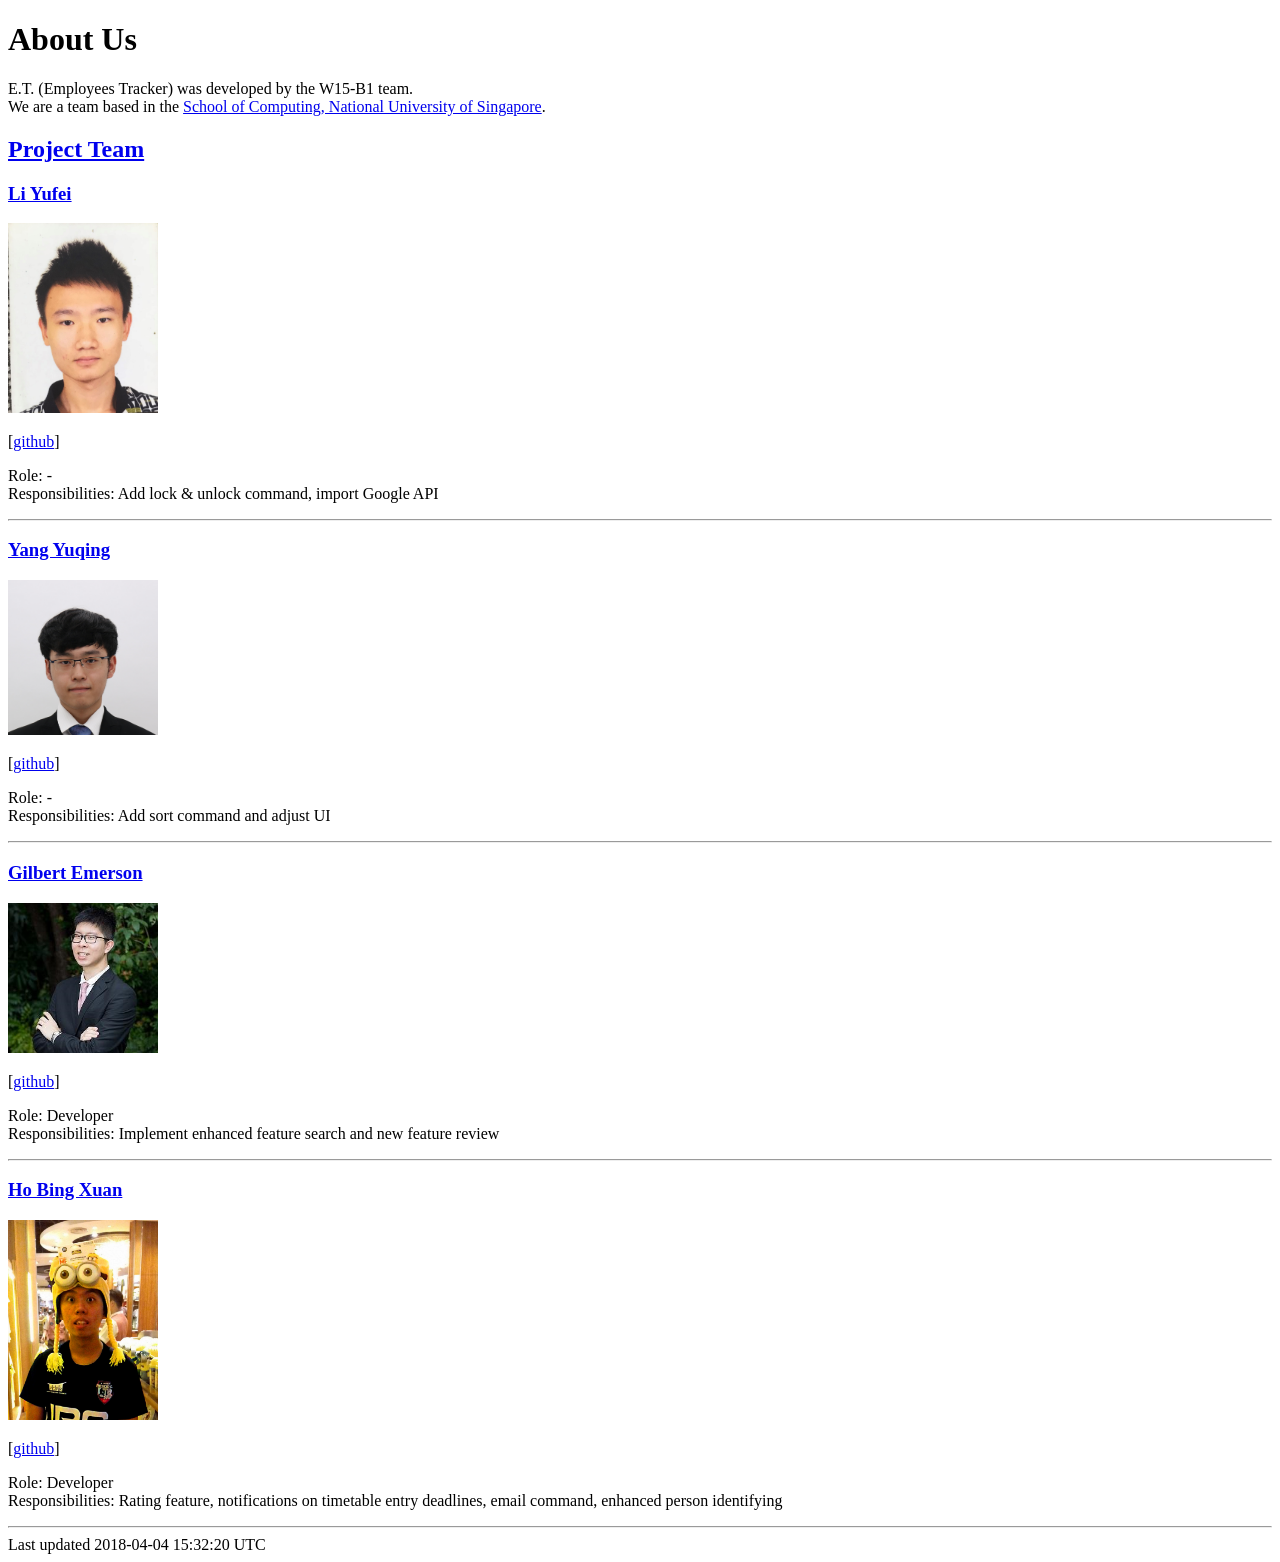
==== AboutUs.html @ 6dd65149 "Rebuild pages at 3ef63d6087515511ec2bc9cb3e1dea463ea58729" ====
<!DOCTYPE html>
<html lang="en">
<head>
<meta charset="UTF-8">
<!--[if IE]><meta http-equiv="X-UA-Compatible" content="IE=edge"><![endif]-->
<meta name="viewport" content="width=device-width, initial-scale=1.0">
<meta name="generator" content="Asciidoctor 1.5.6.1">
<title>About Us</title>
<link rel="stylesheet" href="stylesheets/gh-pages.css">
<link rel="stylesheet" href="https://cdnjs.cloudflare.com/ajax/libs/font-awesome/4.6.3/css/font-awesome.min.css">
<link rel="stylesheet" href="stylesheets/coderay-asciidoctor.css">
</head>
<body class="article">
<div id="header">
<h1>About Us</h1>
</div>
<div id="content">
<div id="preamble">
<div class="sectionbody">
<div class="paragraph">
<p>E.T. (Employees Tracker) was developed by the W15-B1 team.<br>
We are a team based in the <a href="http://www.comp.nus.edu.sg">School of Computing, National University of Singapore</a>.</p>
</div>
</div>
</div>
<div class="sect1">
<h2 id="project-team"><a class="link" href="#project-team">Project Team</a></h2>
<div class="sectionbody">
<div class="sect2">
<h3 id="li-yufei"><a class="link" href="#li-yufei">Li Yufei</a></h3>
<div class="imageblock" style="text-align: left">
<div class="content">
<img src="images/crizyli.png" alt="crizyli" width="150">
</div>
</div>
<div class="paragraph">
<p> [<a href="https://github.com/crizyli">github</a>]</p>
</div>
<div class="paragraph">
<p>Role: -<br>
Responsibilities: Add lock &amp; unlock command, import Google API</p>
</div>
<hr>
</div>
<div class="sect2">
<h3 id="yang-yuqing"><a class="link" href="#yang-yuqing">Yang Yuqing</a></h3>
<div class="imageblock" style="text-align: left">
<div class="content">
<img src="images/yoochard.png" alt="yoochard" width="150">
</div>
</div>
<div class="paragraph">
<p> [<a href="https://github.com/yoochard">github</a>]</p>
</div>
<div class="paragraph">
<p>Role: -<br>
Responsibilities: Add sort command and adjust UI</p>
</div>
<hr>
</div>
<div class="sect2">
<h3 id="gilbert-emerson"><a class="link" href="#gilbert-emerson">Gilbert Emerson</a></h3>
<div class="imageblock" style="text-align: left">
<div class="content">
<img src="images/emer7.png" alt="emer7" width="150">
</div>
</div>
<div class="paragraph">
<p>[<a href="http://github.com/emer7">github</a>]</p>
</div>
<div class="paragraph">
<p>Role: Developer<br>
Responsibilities: Implement enhanced feature search and new feature review</p>
</div>
<hr>
</div>
<div class="sect2">
<h3 id="ho-bing-xuan"><a class="link" href="#ho-bing-xuan">Ho Bing Xuan</a></h3>
<div class="imageblock" style="text-align: left">
<div class="content">
<img src="images/izhobx.jpg" alt="izhobx" width="150">
</div>
</div>
<div class="paragraph">
<p>[<a href="https://github.com/IzHoBX">github</a>]</p>
</div>
<div class="paragraph">
<p>Role: Developer<br>
Responsibilities: Rating feature, notifications on timetable entry deadlines, email command, enhanced person identifying</p>
</div>
<hr>
</div>
</div>
</div>
</div>
<div id="footer">
<div id="footer-text">
Last updated 2018-04-04 15:32:20 UTC
</div>
</div>
</body>
</html>
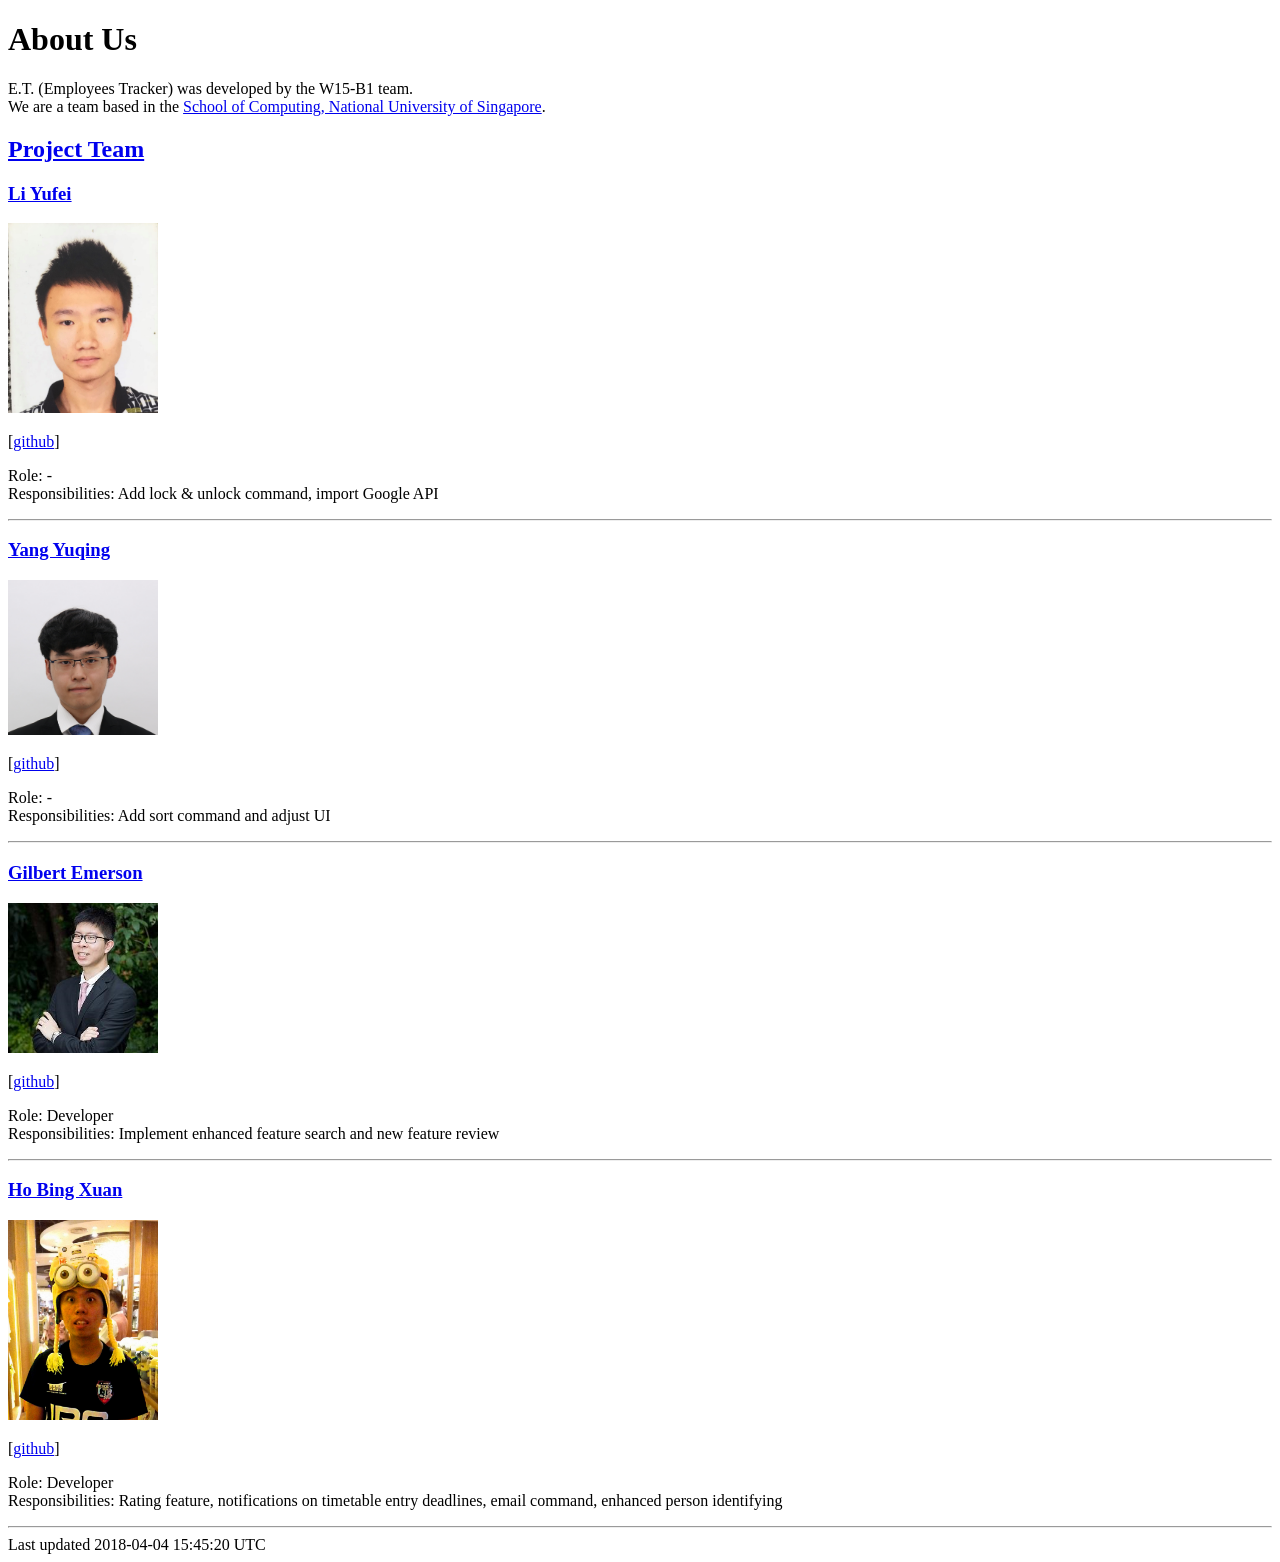
==== commit d2adcd28: "Rebuild pages at 362d7d16ea94d8136476c619cb18b68fe33c2db9" ====
--- a/AboutUs.html
+++ b/AboutUs.html
@@ -95,7 +95,7 @@
 </div>
 <div id="footer">
 <div id="footer-text">
-Last updated 2018-04-04 15:32:20 UTC
+Last updated 2018-04-04 15:45:20 UTC
 </div>
 </div>
 </body>
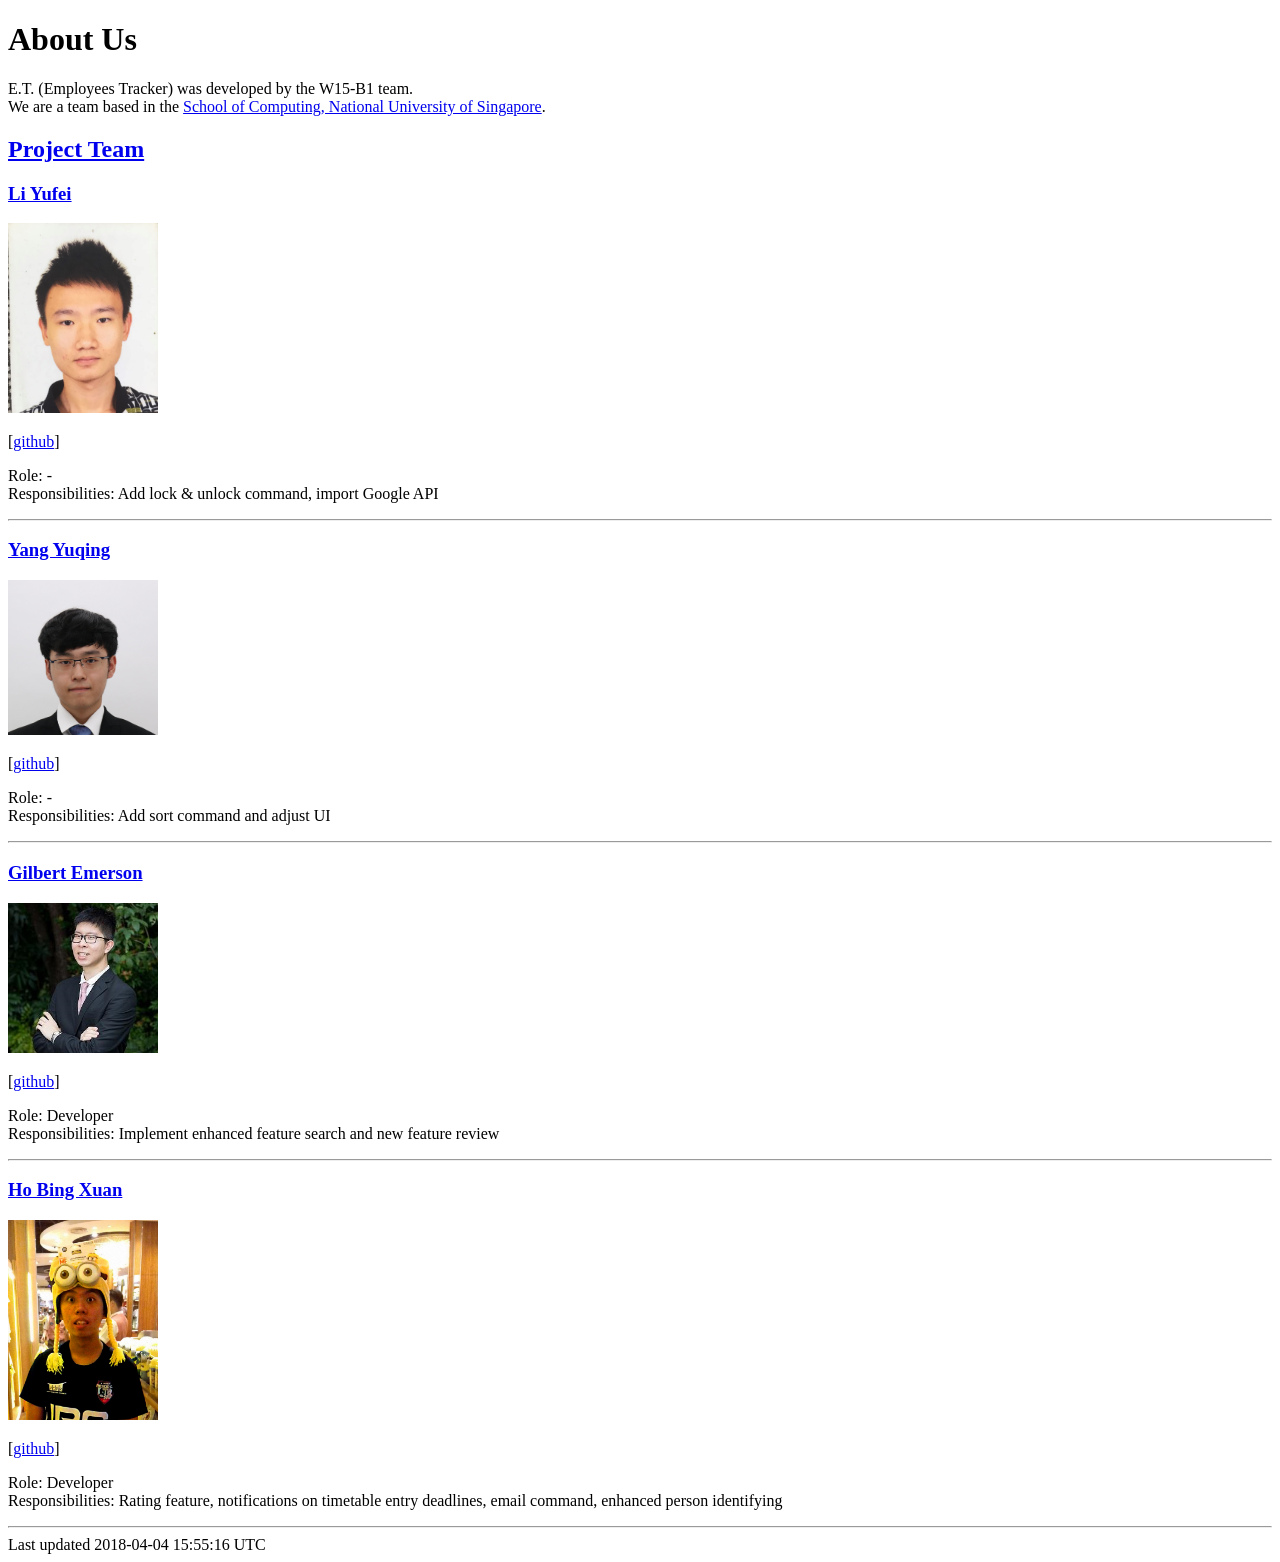
==== commit b8cfc3bc: "Rebuild pages at 918098aae2a914cd055002395fe855e7a738c71a" ====
--- a/AboutUs.html
+++ b/AboutUs.html
@@ -95,7 +95,7 @@
 </div>
 <div id="footer">
 <div id="footer-text">
-Last updated 2018-04-04 15:45:20 UTC
+Last updated 2018-04-04 15:55:16 UTC
 </div>
 </div>
 </body>
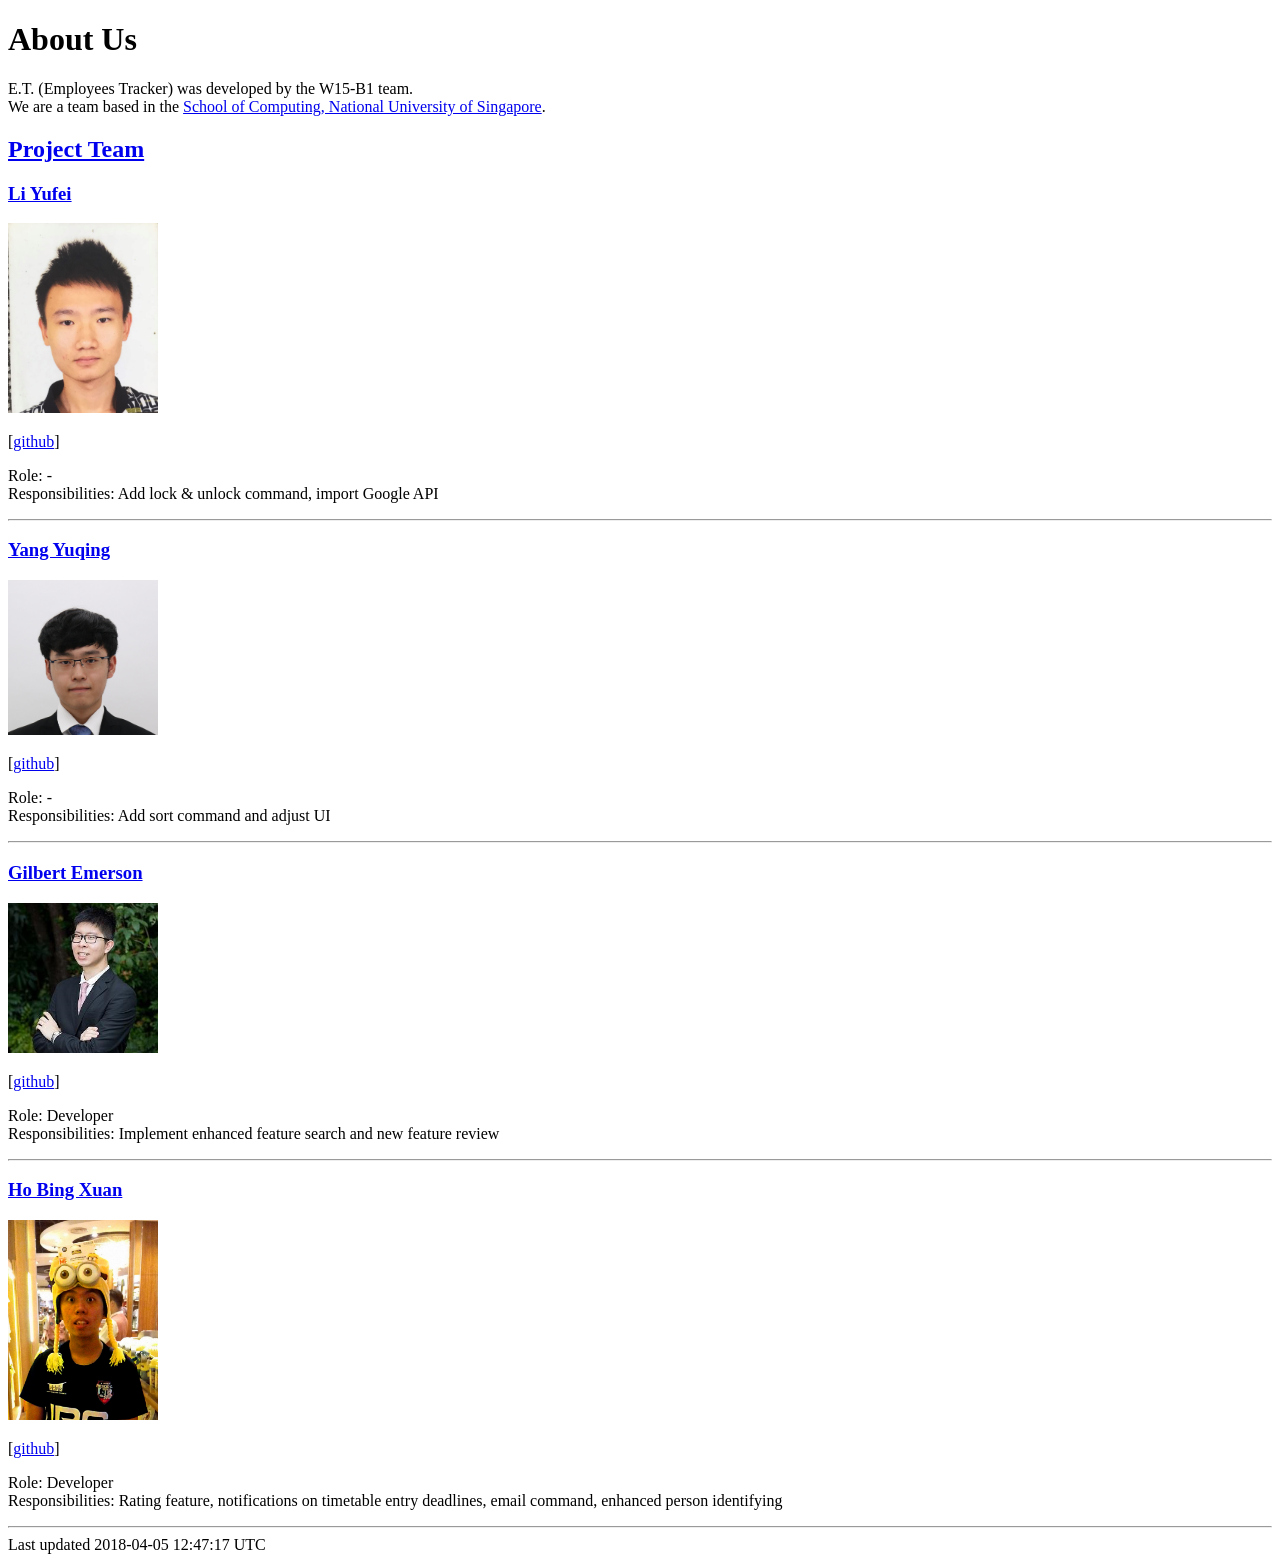
==== commit 2d81af7e: "Rebuild pages at b7a2174148962bbfb1f0c13d6f62c5c6d20c22f0" ====
--- a/AboutUs.html
+++ b/AboutUs.html
@@ -95,7 +95,7 @@
 </div>
 <div id="footer">
 <div id="footer-text">
-Last updated 2018-04-04 15:55:16 UTC
+Last updated 2018-04-05 12:47:17 UTC
 </div>
 </div>
 </body>
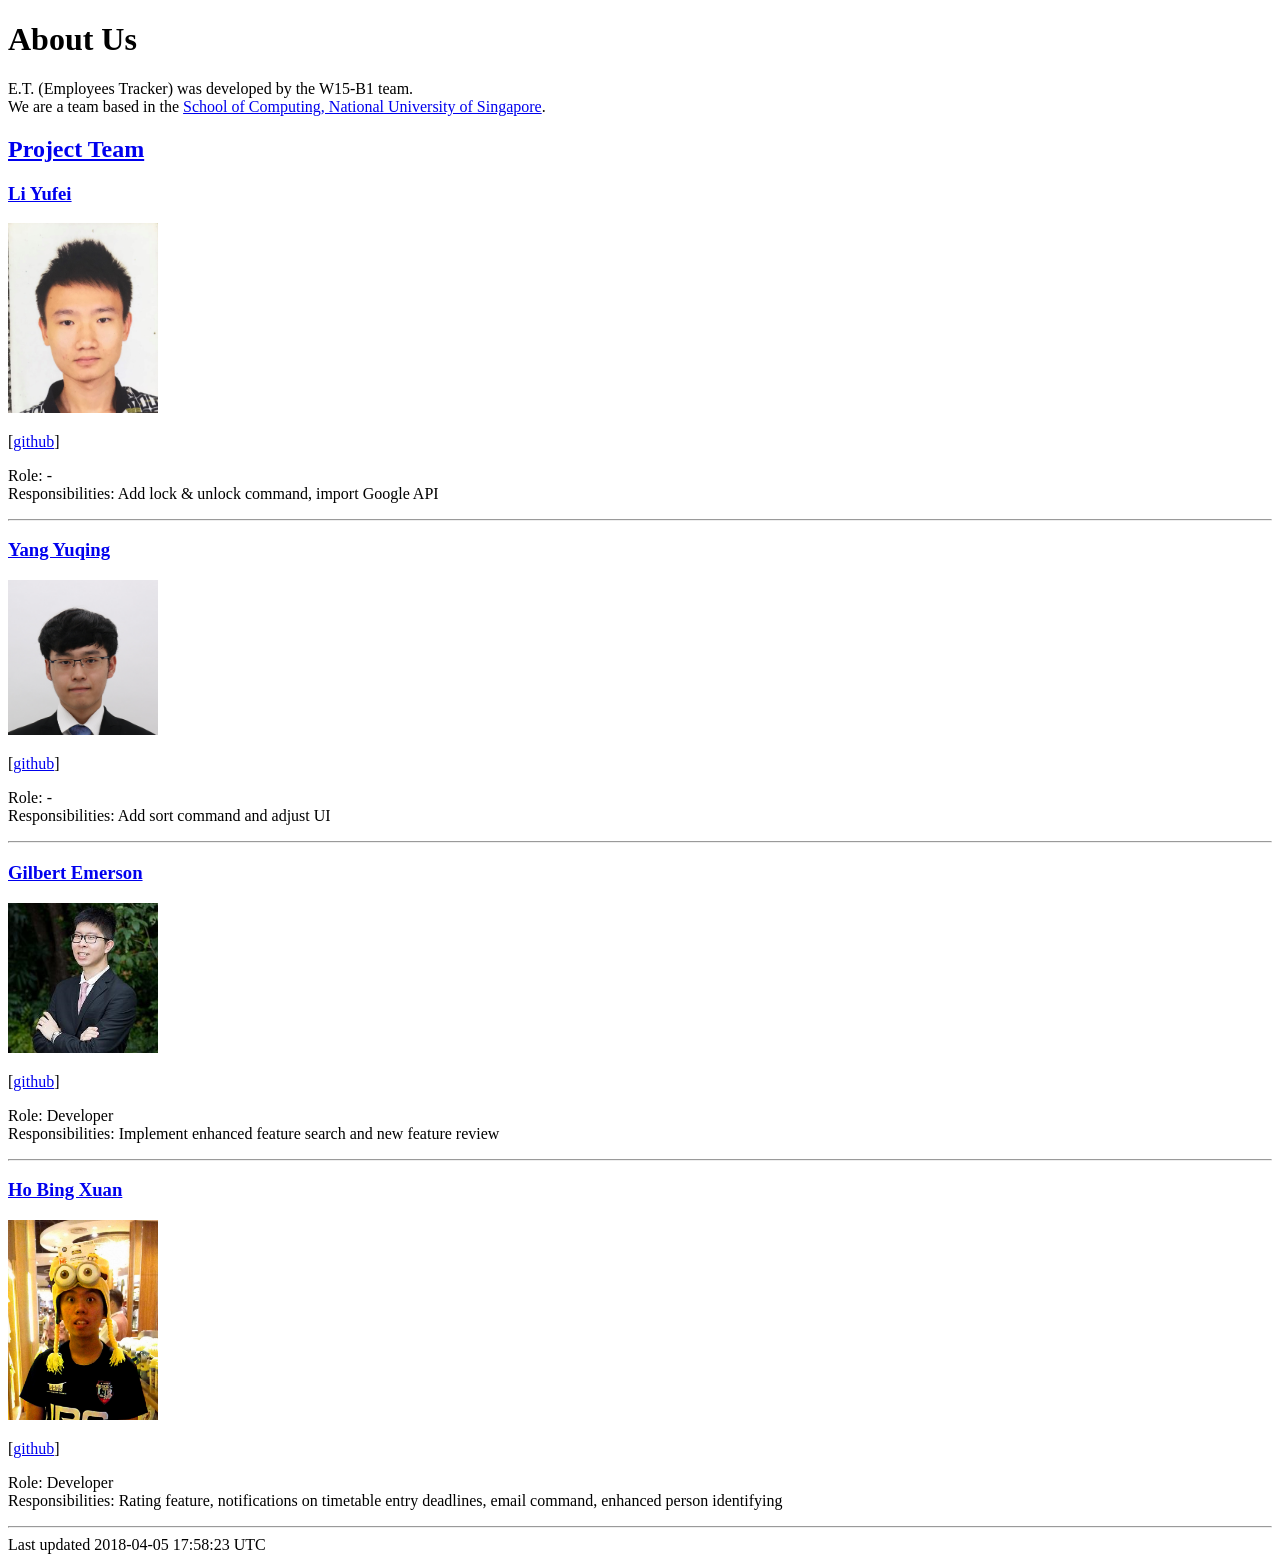
==== commit e874c515: "Rebuild pages at ccc2103110a8f6c0735f6274e88a958a222b14d4" ====
--- a/AboutUs.html
+++ b/AboutUs.html
@@ -95,7 +95,7 @@
 </div>
 <div id="footer">
 <div id="footer-text">
-Last updated 2018-04-05 12:47:17 UTC
+Last updated 2018-04-05 17:58:23 UTC
 </div>
 </div>
 </body>
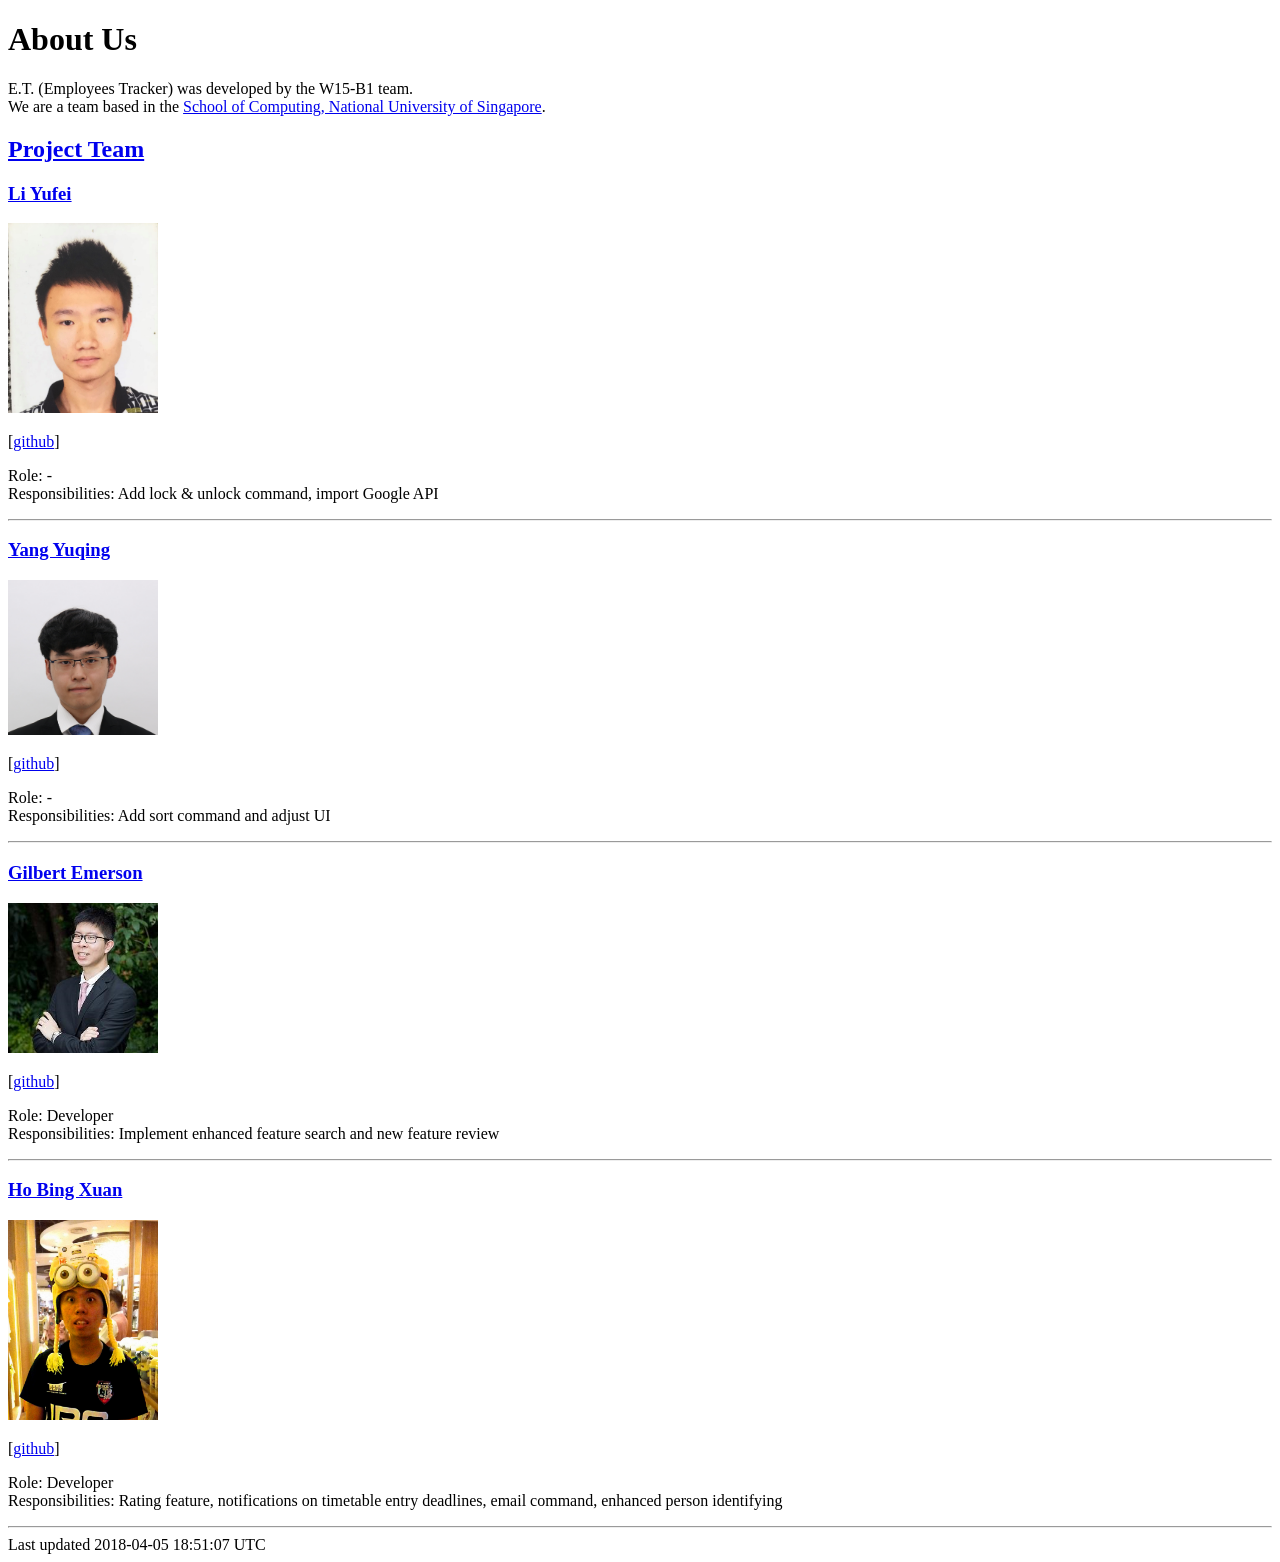
==== commit d8c68698: "Rebuild pages at aa77058bd14ee5e713d03f4a37309c6e2dfb74bb" ====
--- a/AboutUs.html
+++ b/AboutUs.html
@@ -95,7 +95,7 @@
 </div>
 <div id="footer">
 <div id="footer-text">
-Last updated 2018-04-05 17:58:23 UTC
+Last updated 2018-04-05 18:51:07 UTC
 </div>
 </div>
 </body>
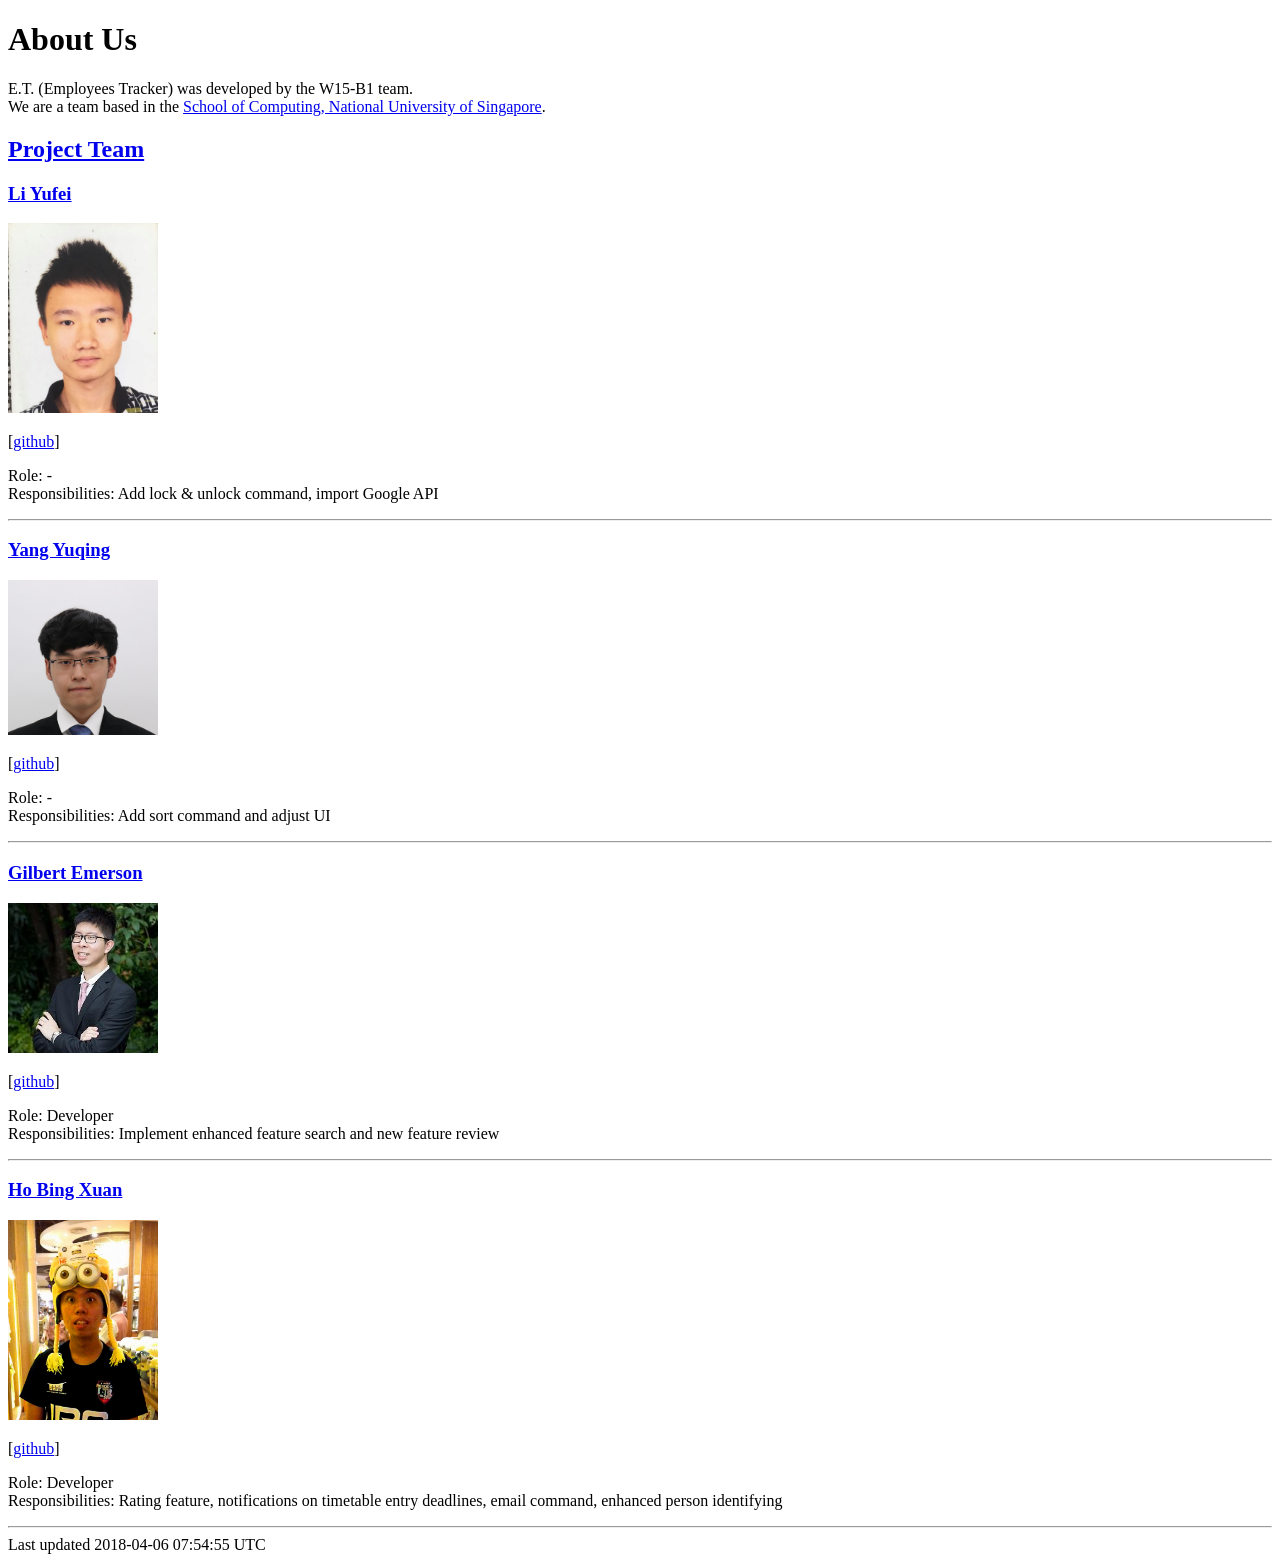
==== commit c71ecfac: "Rebuild pages at 68c919cde8638aed9deeb3ae541f3cffca48a9c0" ====
--- a/AboutUs.html
+++ b/AboutUs.html
@@ -95,7 +95,7 @@
 </div>
 <div id="footer">
 <div id="footer-text">
-Last updated 2018-04-05 18:51:07 UTC
+Last updated 2018-04-06 07:54:55 UTC
 </div>
 </div>
 </body>
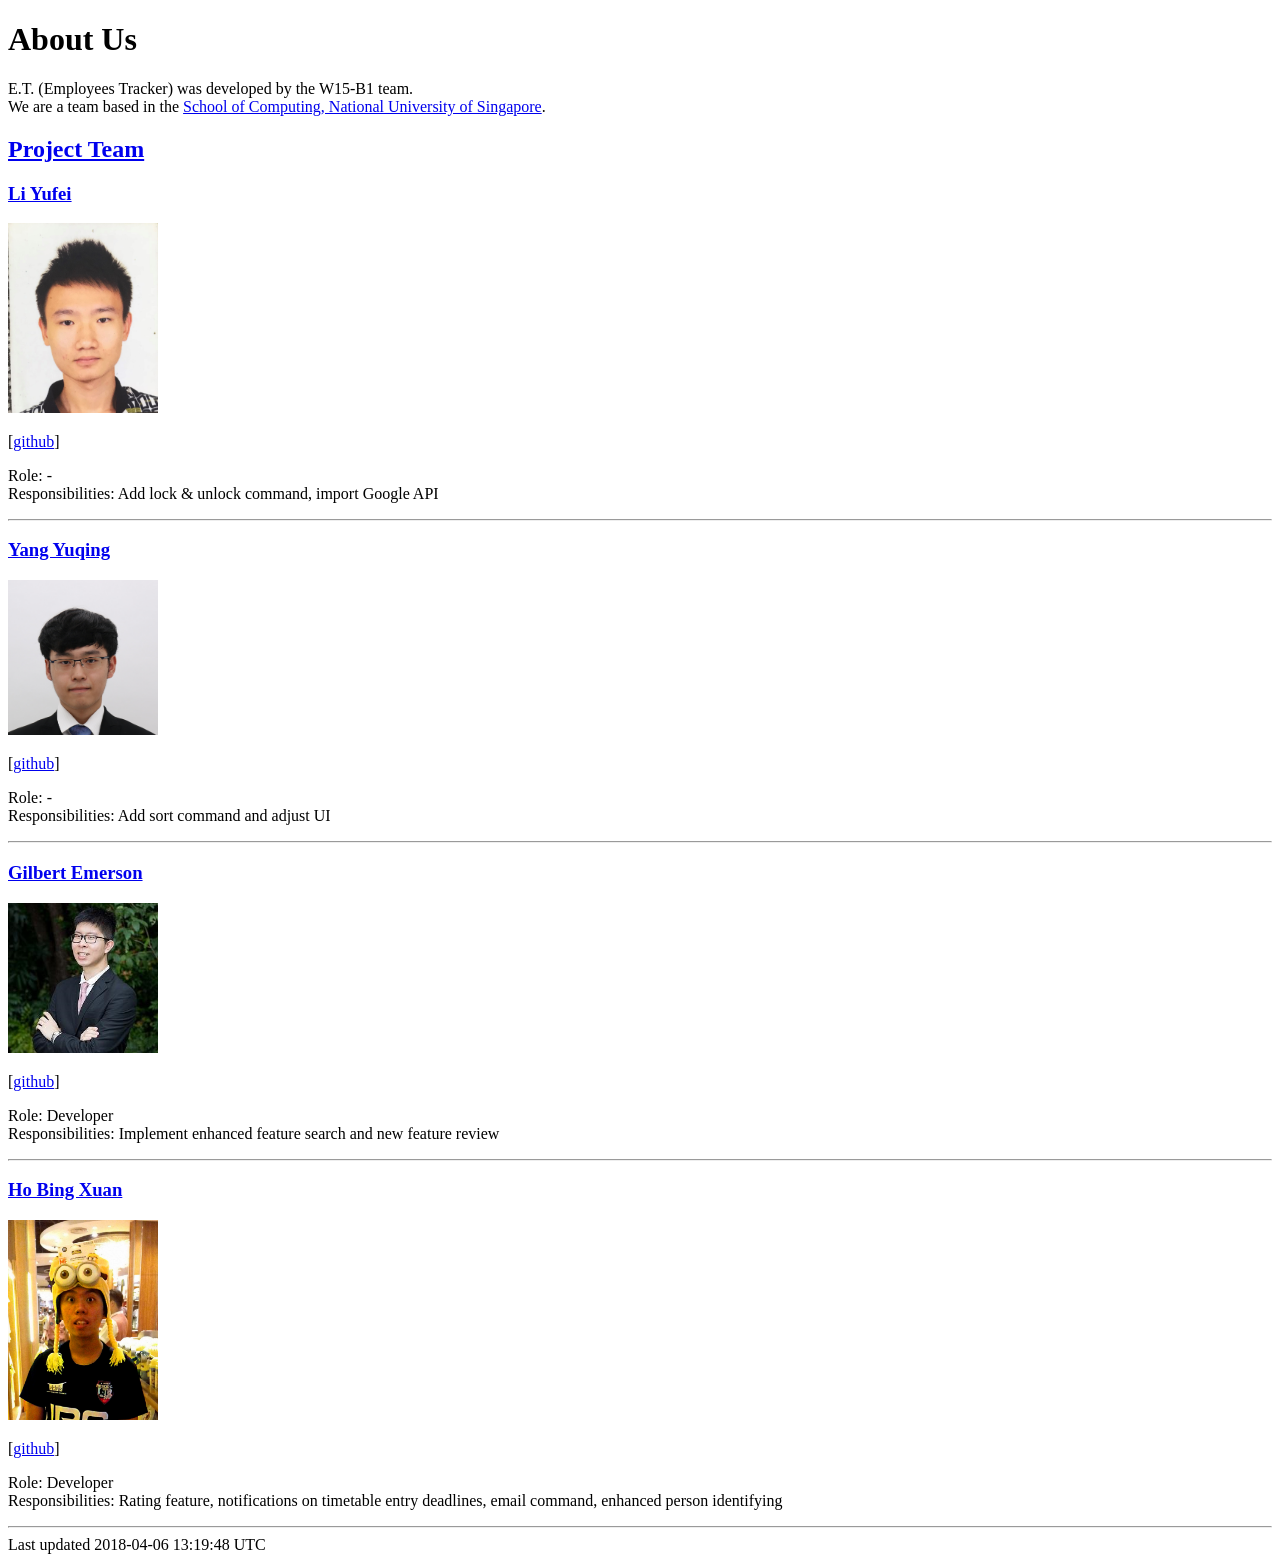
==== commit e043e4b7: "Rebuild pages at 92a9b65d2dae40cd7232edf7f039d4ffe53f1ede" ====
--- a/AboutUs.html
+++ b/AboutUs.html
@@ -95,7 +95,7 @@
 </div>
 <div id="footer">
 <div id="footer-text">
-Last updated 2018-04-06 07:54:55 UTC
+Last updated 2018-04-06 13:19:48 UTC
 </div>
 </div>
 </body>
